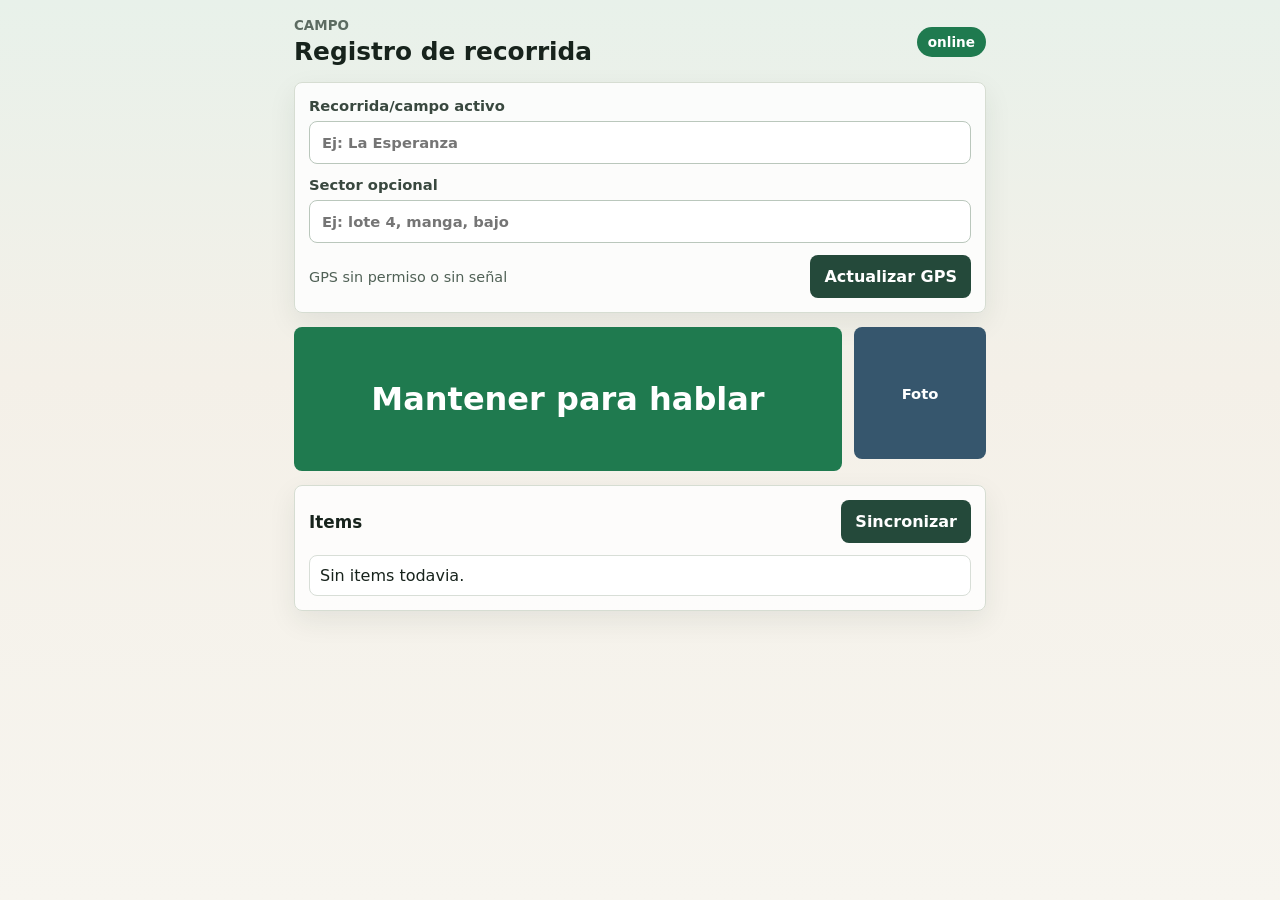
==== static/campo.html @ ffc4fad3 "Add field capture PWA" ====
<!doctype html>
<html lang="es">
<head>
  <meta charset="utf-8">
  <meta name="viewport" content="width=device-width, initial-scale=1">
  <meta name="theme-color" content="#1f7a4f">
  <title>Campo</title>
  <link rel="manifest" href="/static/manifest.webmanifest">
  <link rel="stylesheet" href="/static/campo.css">
</head>
<body>
  <main class="app">
    <header class="topbar">
      <div>
        <p class="eyebrow">Campo</p>
        <h1>Registro de recorrida</h1>
      </div>
      <span id="connectionStatus" class="status">offline</span>
    </header>

    <section class="panel">
      <label>
        Recorrida/campo activo
        <input id="campoInput" autocomplete="off" placeholder="Ej: La Esperanza">
      </label>
      <label>
        Sector opcional
        <input id="sectorInput" autocomplete="off" placeholder="Ej: lote 4, manga, bajo">
      </label>
      <div class="gps-row">
        <span id="gpsStatus">GPS pendiente</span>
        <button id="gpsButton" type="button">Actualizar GPS</button>
      </div>
    </section>

    <section class="actions">
      <button id="talkButton" class="talk" type="button">Mantener para hablar</button>
      <label class="photo-button">
        Foto
        <input id="photoInput" type="file" accept="image/*" capture="environment">
      </label>
    </section>

    <section class="panel">
      <div class="list-header">
        <h2>Items</h2>
        <button id="syncButton" type="button">Sincronizar</button>
      </div>
      <ul id="itemsList" class="items"></ul>
    </section>
  </main>

  <script src="/static/campo.js"></script>
</body>
</html>
---- static/campo.css ----
:root {
  color-scheme: light;
  font-family: system-ui, -apple-system, BlinkMacSystemFont, "Segoe UI", sans-serif;
  background: #f4f0e8;
  color: #17231c;
}

* {
  box-sizing: border-box;
}

body {
  margin: 0;
  min-height: 100vh;
  background: linear-gradient(180deg, #e8f1ea 0%, #f4f0e8 42%, #f7f5ef 100%);
}

button,
input {
  font: inherit;
}

.app {
  width: min(720px, 100%);
  margin: 0 auto;
  padding: 18px 14px 32px;
}

.topbar {
  display: flex;
  align-items: center;
  justify-content: space-between;
  gap: 16px;
  margin-bottom: 16px;
}

.eyebrow {
  margin: 0 0 4px;
  color: #5c6b61;
  font-size: 0.84rem;
  font-weight: 700;
  text-transform: uppercase;
}

h1,
h2 {
  margin: 0;
  letter-spacing: 0;
}

h1 {
  font-size: 1.55rem;
}

h2 {
  font-size: 1.05rem;
}

.status {
  border-radius: 999px;
  padding: 7px 11px;
  background: #7b2f26;
  color: white;
  font-size: 0.85rem;
  font-weight: 700;
}

.status.online {
  background: #1f7a4f;
}

.panel {
  background: rgba(255, 255, 255, 0.82);
  border: 1px solid #d6ddd2;
  border-radius: 8px;
  padding: 14px;
  margin-bottom: 14px;
  box-shadow: 0 10px 28px rgba(29, 48, 35, 0.08);
}

label {
  display: grid;
  gap: 7px;
  margin-bottom: 12px;
  color: #39483f;
  font-size: 0.92rem;
  font-weight: 700;
}

input {
  width: 100%;
  border: 1px solid #bac7bc;
  border-radius: 8px;
  padding: 12px;
  background: #fff;
  color: #17231c;
}

.gps-row,
.list-header {
  display: flex;
  align-items: center;
  justify-content: space-between;
  gap: 12px;
}

.gps-row span {
  min-width: 0;
  color: #506156;
  font-size: 0.9rem;
}

button,
.photo-button {
  border: 0;
  border-radius: 8px;
  padding: 12px 14px;
  background: #24493a;
  color: white;
  cursor: pointer;
  font-weight: 800;
  text-align: center;
}

.actions {
  display: grid;
  grid-template-columns: 1fr 132px;
  gap: 12px;
  margin-bottom: 14px;
}

.talk {
  min-height: 132px;
  background: #1f7a4f;
  font-size: clamp(1.25rem, 6vw, 2rem);
}

.talk.recording {
  background: #a43b2f;
}

.photo-button {
  display: grid;
  place-items: center;
  min-height: 132px;
  background: #36566d;
}

.photo-button input {
  display: none;
}

.items {
  list-style: none;
  padding: 0;
  margin: 12px 0 0;
  display: grid;
  gap: 10px;
}

.items li {
  display: grid;
  gap: 5px;
  border: 1px solid #d8ded7;
  border-radius: 8px;
  padding: 10px;
  background: #fff;
}

.item-main {
  display: flex;
  justify-content: space-between;
  gap: 10px;
  font-weight: 800;
}

.item-meta {
  color: #647166;
  font-size: 0.86rem;
}

.pill {
  border-radius: 999px;
  padding: 3px 8px;
  background: #efe7d6;
  color: #51442c;
  font-size: 0.76rem;
}

.pill.subido {
  background: #dceee3;
  color: #1f6b45;
}

.pill.error {
  background: #f4d9d5;
  color: #8d3025;
}

@media (max-width: 520px) {
  .actions {
    grid-template-columns: 1fr;
  }

  .photo-button {
    min-height: 72px;
  }
}
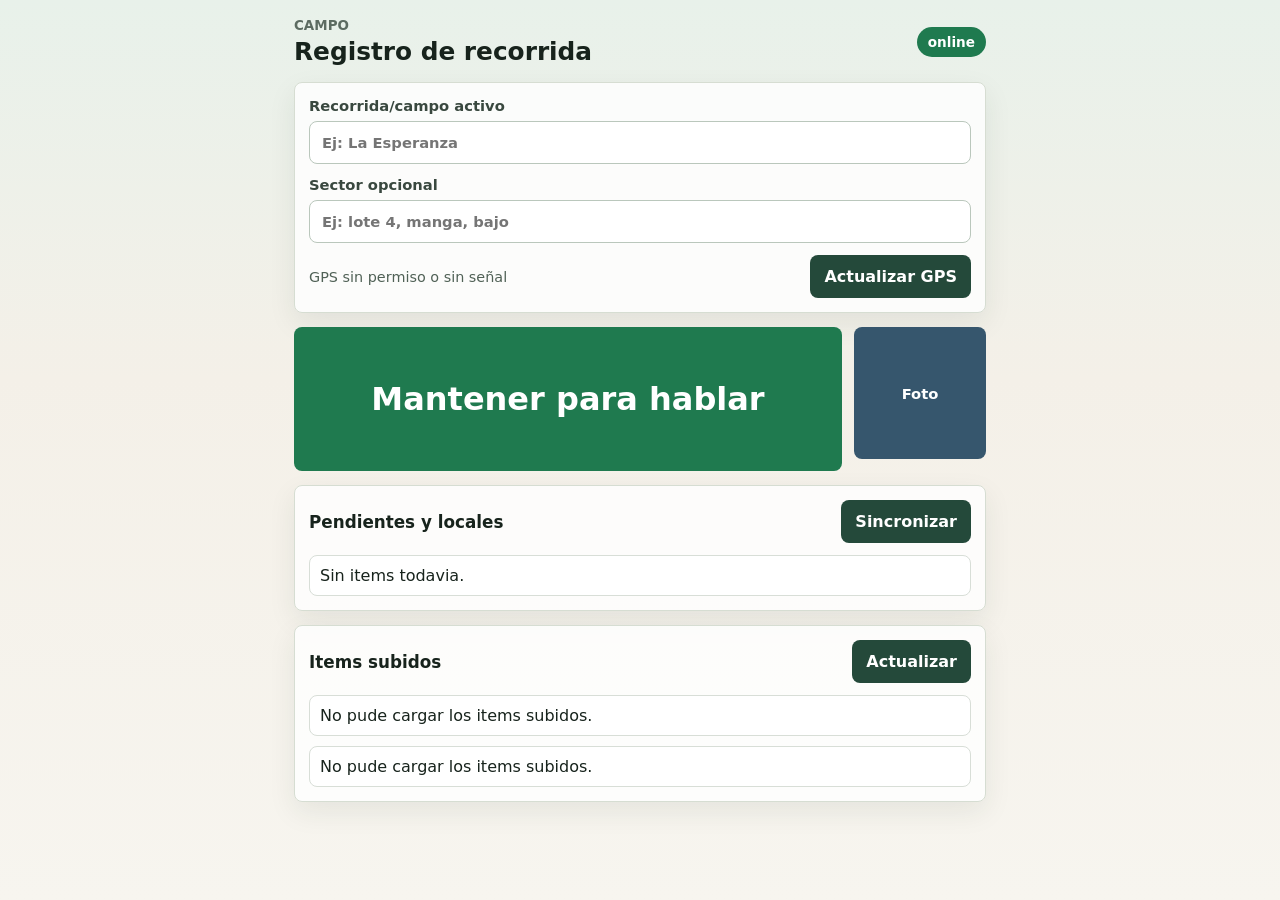
==== commit bd663756: "Add field item listing view" ====
--- a/static/campo.html
+++ b/static/campo.html
@@ -43,10 +43,18 @@
 
     <section class="panel">
       <div class="list-header">
-        <h2>Items</h2>
+        <h2>Pendientes y locales</h2>
         <button id="syncButton" type="button">Sincronizar</button>
       </div>
       <ul id="itemsList" class="items"></ul>
+    </section>
+
+    <section class="panel">
+      <div class="list-header">
+        <h2>Items subidos</h2>
+        <button id="refreshServerButton" type="button">Actualizar</button>
+      </div>
+      <ul id="serverItemsList" class="items"></ul>
     </section>
   </main>
 
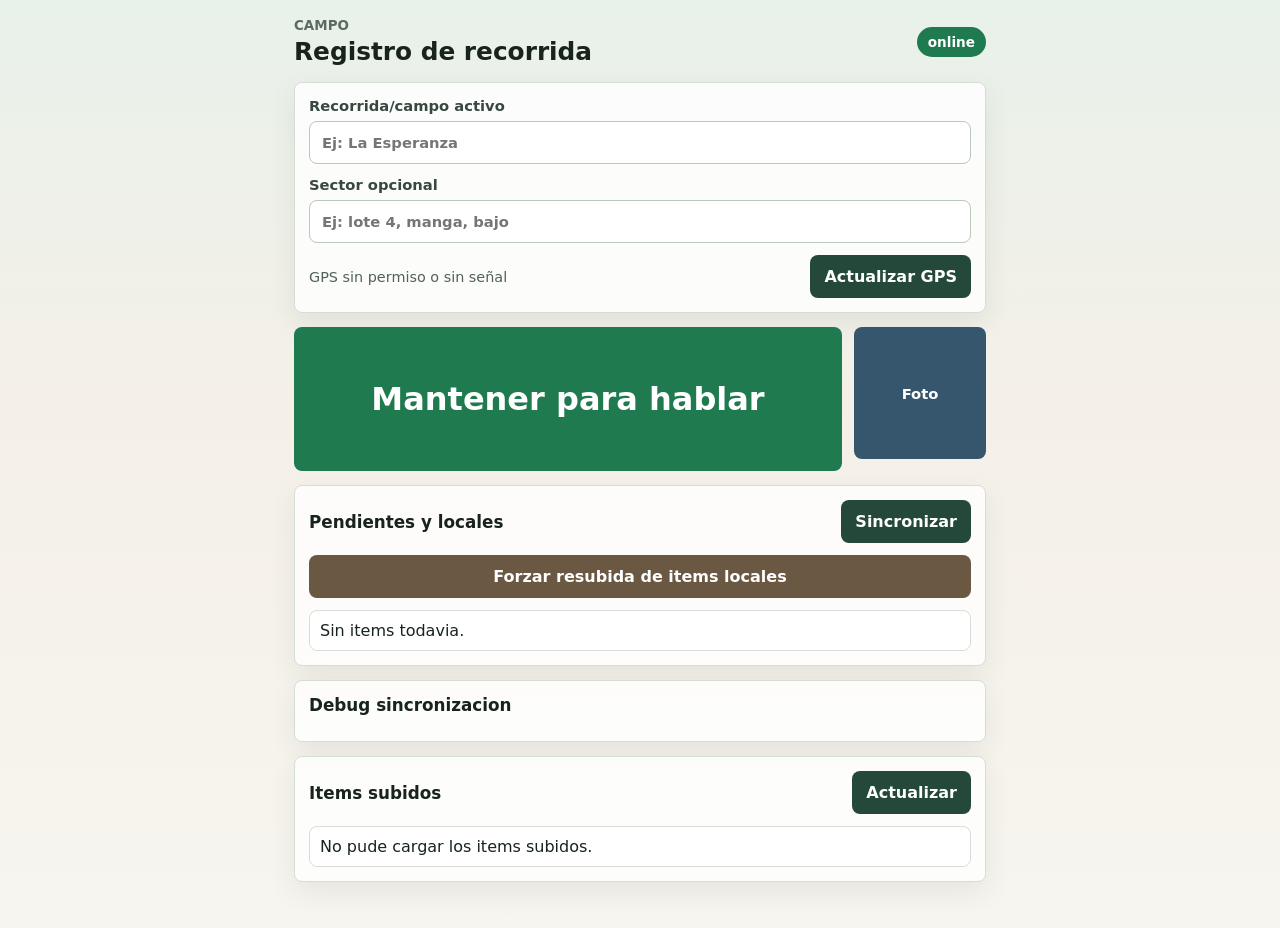
==== commit 551eb14f: "Fix field item sync confirmation" ====
--- a/static/campo.html
+++ b/static/campo.html
@@ -46,7 +46,15 @@
         <h2>Pendientes y locales</h2>
         <button id="syncButton" type="button">Sincronizar</button>
       </div>
+      <button id="forceSyncButton" class="secondary-button" type="button">Forzar resubida de items locales</button>
       <ul id="itemsList" class="items"></ul>
+    </section>
+
+    <section class="panel">
+      <div class="list-header">
+        <h2>Debug sincronizacion</h2>
+      </div>
+      <ul id="debugLog" class="debug-log"></ul>
     </section>
 
     <section class="panel">
--- a/static/campo.css
+++ b/static/campo.css
@@ -122,6 +122,12 @@
   text-align: center;
 }
 
+.secondary-button {
+  width: 100%;
+  margin-top: 12px;
+  background: #6a5842;
+}
+
 .actions {
   display: grid;
   grid-template-columns: 1fr 132px;
@@ -192,9 +198,30 @@
   color: #1f6b45;
 }
 
+.pill.subiendo {
+  background: #dce8ee;
+  color: #24546b;
+}
+
 .pill.error {
   background: #f4d9d5;
   color: #8d3025;
+}
+
+.debug-log {
+  list-style: none;
+  margin: 12px 0 0;
+  padding: 0;
+  display: grid;
+  gap: 6px;
+  color: #4c5b51;
+  font-size: 0.84rem;
+}
+
+.debug-log li {
+  border-left: 3px solid #8aa18e;
+  padding: 6px 8px;
+  background: #f7f9f5;
 }
 
 @media (max-width: 520px) {
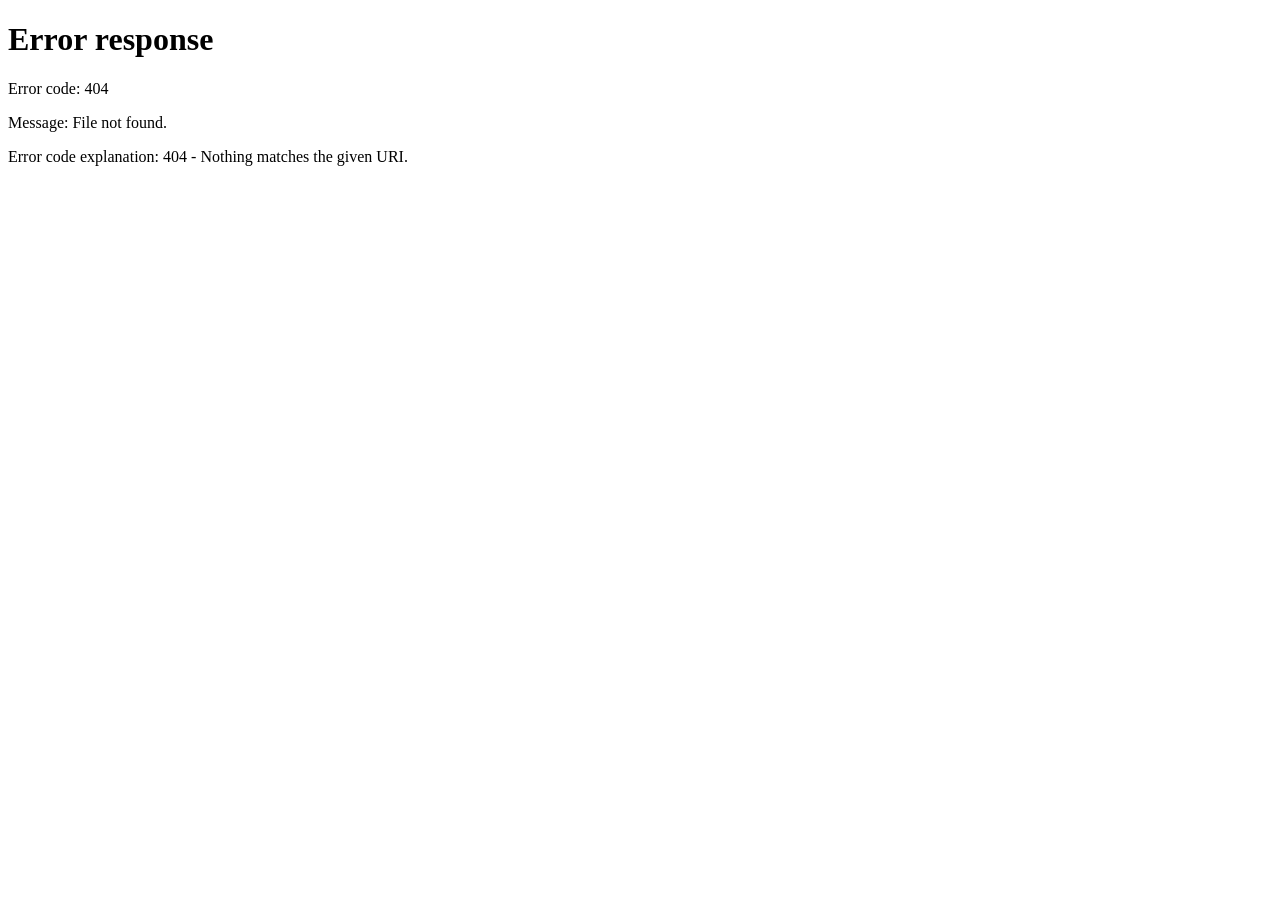
==== commit 1c620ef9: "feat: add Capataz Campo agent crew" ====
--- a/static/campo.html
+++ b/static/campo.html
@@ -3,69 +3,8 @@
 <head>
   <meta charset="utf-8">
   <meta name="viewport" content="width=device-width, initial-scale=1">
-  <meta name="theme-color" content="#1f7a4f">
-  <title>Campo</title>
-  <link rel="manifest" href="/static/manifest.webmanifest">
-  <link rel="stylesheet" href="/static/campo.css">
+  <meta http-equiv="refresh" content="0; url=/campo">
+  <title>Capataz Campo</title>
 </head>
-<body>
-  <main class="app">
-    <header class="topbar">
-      <div>
-        <p class="eyebrow">Campo</p>
-        <h1>Registro de recorrida</h1>
-      </div>
-      <span id="connectionStatus" class="status">offline</span>
-    </header>
-
-    <section class="panel">
-      <label>
-        Recorrida/campo activo
-        <input id="campoInput" autocomplete="off" placeholder="Ej: La Esperanza">
-      </label>
-      <label>
-        Sector opcional
-        <input id="sectorInput" autocomplete="off" placeholder="Ej: lote 4, manga, bajo">
-      </label>
-      <div class="gps-row">
-        <span id="gpsStatus">GPS pendiente</span>
-        <button id="gpsButton" type="button">Actualizar GPS</button>
-      </div>
-    </section>
-
-    <section class="actions">
-      <button id="talkButton" class="talk" type="button">Mantener para hablar</button>
-      <label class="photo-button">
-        Foto
-        <input id="photoInput" type="file" accept="image/*" capture="environment">
-      </label>
-    </section>
-
-    <section class="panel">
-      <div class="list-header">
-        <h2>Pendientes y locales</h2>
-        <button id="syncButton" type="button">Sincronizar</button>
-      </div>
-      <button id="forceSyncButton" class="secondary-button" type="button">Forzar resubida de items locales</button>
-      <ul id="itemsList" class="items"></ul>
-    </section>
-
-    <section class="panel">
-      <div class="list-header">
-        <h2>Debug sincronizacion</h2>
-      </div>
-      <ul id="debugLog" class="debug-log"></ul>
-    </section>
-
-    <section class="panel">
-      <div class="list-header">
-        <h2>Items subidos</h2>
-        <button id="refreshServerButton" type="button">Actualizar</button>
-      </div>
-      <ul id="serverItemsList" class="items"></ul>
-    </section>
-  </main>
-
-  <script src="/static/campo.js"></script>
-</body>
+<body><a href="/campo">Abrir Capataz Campo</a></body>
 </html>
